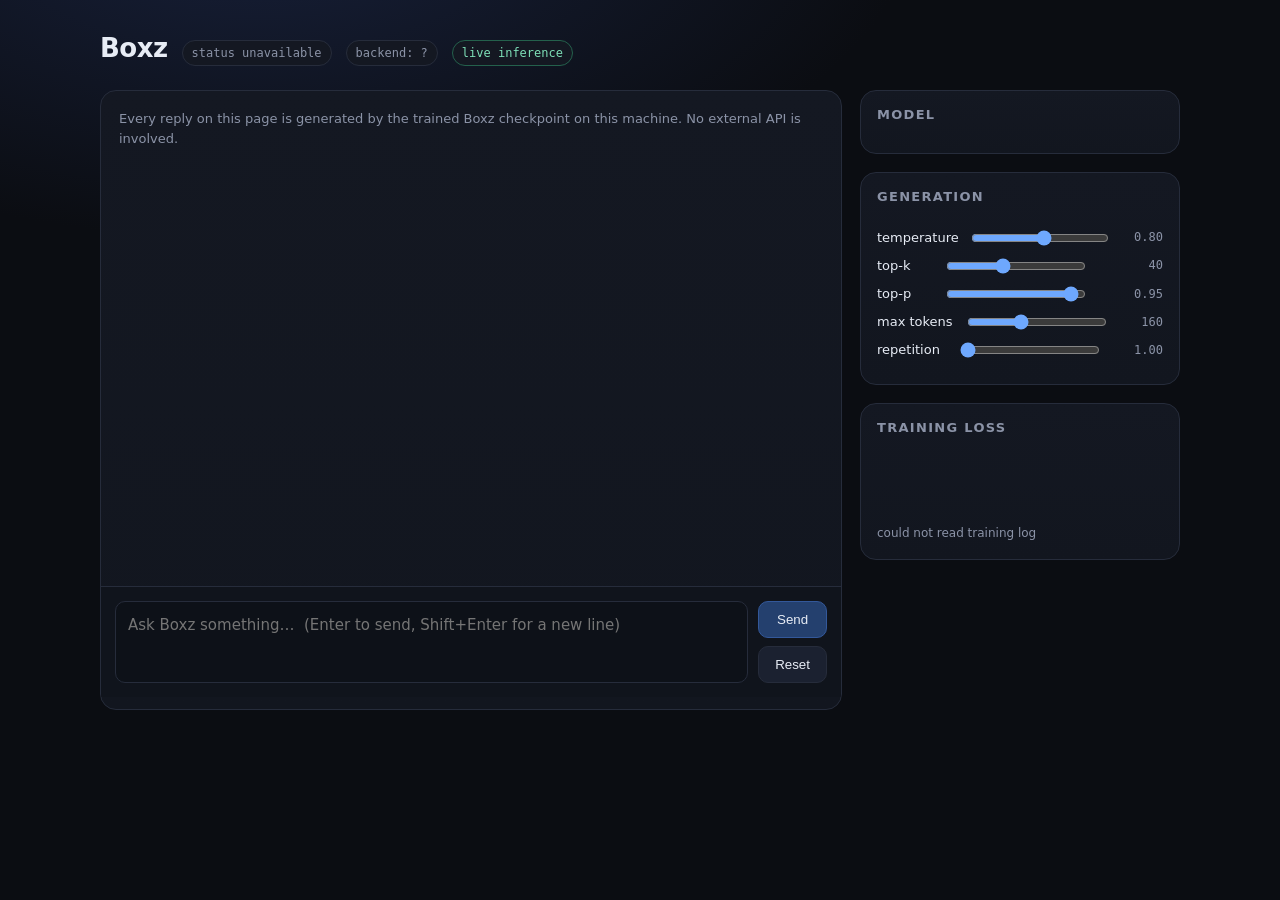
==== boxz/app/static/index.html @ c846e3bd "Boxz: from-scratch NumPy transformer LM — engine, tokenizer, training, inference, app Implements Pha" ====
<!doctype html>
<html lang="en">
<head>
<meta charset="utf-8" />
<meta name="viewport" content="width=device-width, initial-scale=1" />
<title>Boxz — from-scratch language model</title>
<style>
  :root {
    --bg: #0b0d12;
    --panel: #141822;
    --panel-2: #1b2130;
    --line: #262c3b;
    --text: #e7ecf5;
    --muted: #8b93a7;
    --accent: #6ea8fe;
    --accent-2: #7ee0b8;
    --danger: #ff8a8a;
    --mono: ui-monospace, SFMono-Regular, "SF Mono", Menlo, Consolas, monospace;
  }
  * { box-sizing: border-box; }
  body {
    margin: 0;
    background: radial-gradient(1200px 600px at 20% -10%, #17203a 0%, var(--bg) 55%);
    color: var(--text);
    font: 15px/1.55 ui-sans-serif, system-ui, -apple-system, "Segoe UI", sans-serif;
    min-height: 100vh;
  }
  .wrap { max-width: 1120px; margin: 0 auto; padding: 28px 20px 60px; }
  header { display: flex; align-items: baseline; gap: 14px; flex-wrap: wrap; margin-bottom: 22px; }
  h1 { font-size: 26px; margin: 0; letter-spacing: -0.02em; }
  .badge {
    font: 12px/1 var(--mono); padding: 6px 9px; border-radius: 999px;
    border: 1px solid var(--line); color: var(--muted); background: var(--panel);
  }
  .badge.live { color: var(--accent-2); border-color: #24614c; }
  .grid { display: grid; grid-template-columns: minmax(0, 1fr) 320px; gap: 18px; }
  @media (max-width: 900px) { .grid { grid-template-columns: 1fr; } }
  .card {
    background: linear-gradient(180deg, var(--panel), #12161f);
    border: 1px solid var(--line); border-radius: 16px;
  }
  .chat { display: flex; flex-direction: column; height: 620px; overflow: hidden; }
  .log { flex: 1; overflow-y: auto; padding: 18px; display: flex; flex-direction: column; gap: 14px; }
  .msg { max-width: 92%; white-space: pre-wrap; word-wrap: break-word; }
  .msg .who { font: 11px/1 var(--mono); letter-spacing: .08em; text-transform: uppercase; color: var(--muted); margin-bottom: 6px; }
  .msg .body { padding: 11px 14px; border-radius: 12px; border: 1px solid var(--line); }
  .user { align-self: flex-end; }
  .user .body { background: #1d2a44; border-color: #2b3d63; }
  .boxz .body { background: var(--panel-2); }
  .boxz .body code, .boxz .body pre { font-family: var(--mono); font-size: 13px; }
  .boxz .body pre { background: #0f131b; border: 1px solid var(--line); padding: 10px; border-radius: 8px; overflow-x: auto; }
  .sys { align-self: center; max-width: 100%; color: var(--muted); font-size: 13px; }
  .meta { font: 11px/1.4 var(--mono); color: var(--muted); margin-top: 6px; }
  form { display: flex; gap: 10px; padding: 14px; border-top: 1px solid var(--line); background: #10141c; }
  textarea {
    flex: 1; resize: none; min-height: 46px; max-height: 150px; padding: 12px;
    border-radius: 10px; border: 1px solid var(--line); background: #0d1118; color: var(--text);
    font: inherit;
  }
  textarea:focus { outline: none; border-color: var(--accent); }
  button {
    border: 1px solid var(--line); background: var(--panel-2); color: var(--text);
    padding: 10px 16px; border-radius: 10px; font: 600 14px/1 inherit; cursor: pointer;
  }
  button:hover { border-color: var(--accent); }
  button:disabled { opacity: .5; cursor: not-allowed; }
  button.primary { background: #24406e; border-color: #33589a; }
  .side { display: flex; flex-direction: column; gap: 18px; }
  .card h2 { font-size: 13px; text-transform: uppercase; letter-spacing: .1em; color: var(--muted); margin: 0; padding: 14px 16px 0; }
  .card .content { padding: 12px 16px 16px; }
  dl { margin: 0; display: grid; grid-template-columns: auto 1fr; gap: 6px 12px; }
  dt { color: var(--muted); font-size: 13px; }
  dd { margin: 0; font-family: var(--mono); font-size: 13px; text-align: right; word-break: break-all; }
  label.row { display: flex; align-items: center; justify-content: space-between; gap: 10px; margin: 8px 0; font-size: 13px; }
  input[type=range] { width: 140px; accent-color: var(--accent); }
  .val { font-family: var(--mono); font-size: 12px; color: var(--muted); min-width: 42px; text-align: right; }
  .spark { height: 74px; display: flex; align-items: flex-end; gap: 2px; }
  .spark div { flex: 1; background: linear-gradient(180deg, var(--accent), #2b4b86); border-radius: 2px 2px 0 0; min-height: 2px; }
  .err { color: var(--danger); font-size: 13px; padding: 0 16px 12px; }
  .hint { color: var(--muted); font-size: 12px; }
  .typing { display: inline-block; width: 8px; height: 15px; background: var(--accent); animation: blink 1s steps(2) infinite; vertical-align: -2px; }
  @keyframes blink { 50% { opacity: 0; } }
</style>
</head>
<body>
<div class="wrap">
  <header>
    <h1>Boxz</h1>
    <span class="badge" id="model-badge">loading…</span>
    <span class="badge" id="backend-badge">backend: ?</span>
    <span class="badge live" id="live-badge">live inference</span>
  </header>

  <div class="grid">
    <section class="card chat">
      <div class="log" id="log">
        <div class="msg sys">Every reply on this page is generated by the trained Boxz checkpoint on this machine. No external API is involved.</div>
      </div>
      <form id="form">
        <textarea id="input" placeholder="Ask Boxz something…  (Enter to send, Shift+Enter for a new line)" rows="2"></textarea>
        <div style="display:flex; flex-direction:column; gap:8px;">
          <button class="primary" id="send" type="submit">Send</button>
          <button id="reset" type="button">Reset</button>
        </div>
      </form>
      <div class="err" id="err"></div>
    </section>

    <aside class="side">
      <section class="card">
        <h2>Model</h2>
        <div class="content"><dl id="model-info"></dl></div>
      </section>
      <section class="card">
        <h2>Generation</h2>
        <div class="content">
          <label class="row">temperature <input type="range" id="temperature" min="0" max="1.5" step="0.05" value="0.8"><span class="val" id="temperature-v">0.80</span></label>
          <label class="row">top-k <input type="range" id="top_k" min="0" max="100" step="1" value="40"><span class="val" id="top_k-v">40</span></label>
          <label class="row">top-p <input type="range" id="top_p" min="0.1" max="1" step="0.01" value="0.95"><span class="val" id="top_p-v">0.95</span></label>
          <label class="row">max tokens <input type="range" id="max_new_tokens" min="16" max="400" step="8" value="160"><span class="val" id="max_new_tokens-v">160</span></label>
          <label class="row">repetition <input type="range" id="repetition_penalty" min="1" max="1.6" step="0.02" value="1"><span class="val" id="repetition_penalty-v">1.00</span></label>
        </div>
      </section>
      <section class="card">
        <h2>Training loss</h2>
        <div class="content">
          <div class="spark" id="spark"></div>
          <div class="hint" id="train-hint">reading training log…</div>
        </div>
      </section>
    </aside>
  </div>
</div>

<script>
const $ = (id) => document.getElementById(id);
const state = { busy: false };

function el(tag, cls, text) {
  const e = document.createElement(tag);
  if (cls) e.className = cls;
  if (text !== undefined) e.textContent = text;
  return e;
}

function addMessage(role, text, meta) {
  const wrap = el('div', 'msg ' + (role === 'user' ? 'user' : 'boxz'));
  wrap.appendChild(el('div', 'who', role === 'user' ? 'you' : 'boxz'));
  const body = el('div', 'body', text);
  // render fenced code blocks as <pre>
  if (text.includes('```') || /\n {4}|^\s{1,4}(def|function|const|let|class)/.test(text)) {
    body.textContent = '';
    const parts = text.split(/```/);
    parts.forEach((part, i) => {
      if (i % 2 === 1) {
        const pre = document.createElement('pre');
        pre.textContent = part.replace(/^[a-zA-Z]+\n/, '');
        body.appendChild(pre);
      } else if (part) {
        body.appendChild(document.createTextNode(part));
      }
    });
  }
  wrap.appendChild(body);
  if (meta) wrap.appendChild(el('div', 'meta', meta));
  $('log').appendChild(wrap);
  $('log').scrollTop = $('log').scrollHeight;
  return wrap;
}

async function loadStatus() {
  try {
    const s = await (await fetch('/api/status')).json();
    const m = s.model;
    $('model-badge').textContent = `${(m.parameters/1e6).toFixed(2)}M params · ${m.layers} layers · ctx ${m.context_length}`;
    $('backend-badge').textContent = `backend: ${s.backend.name} ${s.backend.version}`;
    const dl = $('model-info');
    dl.innerHTML = '';
    const rows = [
      ['checkpoint', s.checkpoint.split('/').slice(-2).join('/')],
      ['stage', s.train_state.stage || 'pretrain'],
      ['step', s.train_state.step ?? '—'],
      ['best val loss', s.train_state.best_val_loss ? Number(s.train_state.best_val_loss).toFixed(3) : '—'],
      ['d_model / heads', `${m.d_model} / ${m.heads}`],
      ['vocab', m.vocab_size],
      ['norm / act', `${m.norm} / ${m.activation}`],
    ];
    for (const [k, v] of rows) {
      dl.appendChild(el('dt', null, k));
      dl.appendChild(el('dd', null, String(v)));
    }
  } catch (e) {
    $('model-badge').textContent = 'status unavailable';
  }
}

async function loadMetrics() {
  try {
    const m = await (await fetch('/api/metrics')).json();
    if (!m.available) { $('train-hint').textContent = 'no training log found'; return; }
    const rows = m.rows.filter(r => r.train_loss !== undefined).slice(-60);
    const vals = rows.map(r => r.train_loss);
    const spark = $('spark');
    spark.innerHTML = '';
    if (!vals.length) { $('train-hint').textContent = 'log has no loss entries yet'; return; }
    const max = Math.max(...vals), min = Math.min(...vals);
    for (const v of vals) {
      const bar = document.createElement('div');
      const h = max === min ? 50 : 8 + 92 * (v - min) / (max - min);
      bar.style.height = h + '%';
      bar.style.opacity = (0.45 + 0.55 * (1 - (v - min) / (max - min || 1))).toFixed(2);
      bar.title = `loss ${v}`;
      spark.appendChild(bar);
    }
    const last = vals[vals.length - 1];
    const first = vals[0];
    $('train-hint').textContent = `loss ${first.toFixed(3)} → ${last.toFixed(3)} over ${m.rows.length} logged steps`;
  } catch (e) {
    $('train-hint').textContent = 'could not read training log';
  }
}

async function send(message) {
  if (state.busy || !message.trim()) return;
  state.busy = true;
  $('err').textContent = '';
  $('send').disabled = true;
  addMessage('user', message.trim());
  $('input').value = '';
  const pending = addMessage('boxz', '');
  pending.querySelector('.body').appendChild(el('span', 'typing'));
  try {
    const payload = {
      message: message.trim(),
      max_new_tokens: Number($('max_new_tokens').value),
      temperature: Number($('temperature').value),
      top_k: Number($('top_k').value),
      top_p: Number($('top_p').value),
      repetition_penalty: Number($('repetition_penalty').value),
    };
    const t0 = performance.now();
    const res = await fetch('/api/chat', {
      method: 'POST', headers: {'Content-Type': 'application/json'}, body: JSON.stringify(payload)
    });
    const data = await res.json();
    const wall = ((performance.now() - t0) / 1000).toFixed(2);
    pending.remove();
    if (data.error) {
      $('err').textContent = data.error;
    } else {
      addMessage('boxz', data.text || '(empty reply)', `${data.tokens_generated} tokens · ${data.tokens_per_second} tok/s · ${wall}s wall`);
    }
  } catch (e) {
    pending.remove();
    $('err').textContent = 'request failed: ' + e;
  } finally {
    state.busy = false;
    $('send').disabled = false;
    $('input').focus();
  }
}

// -- wiring ------------------------------------------------------------
$('form').addEventListener('submit', (e) => { e.preventDefault(); send($('input').value); });
$('input').addEventListener('keydown', (e) => {
  if (e.key === 'Enter' && !e.shiftKey) { e.preventDefault(); send($('input').value); }
});
$('reset').addEventListener('click', async () => {
  await fetch('/api/reset', { method: 'POST' });
  $('log').innerHTML = '<div class="msg sys">Conversation cleared.</div>';
});
for (const id of ['temperature', 'top_k', 'top_p', 'max_new_tokens', 'repetition_penalty']) {
  const input = $(id), out = $(id + '-v');
  const fmt = () => {
    const v = Number(input.value);
    out.textContent = (id === 'top_k' || id === 'max_new_tokens') ? String(v) : v.toFixed(2);
  };
  input.addEventListener('input', fmt); fmt();
}
loadStatus(); loadMetrics();
setInterval(loadMetrics, 20000);
</script>
</body>
</html>
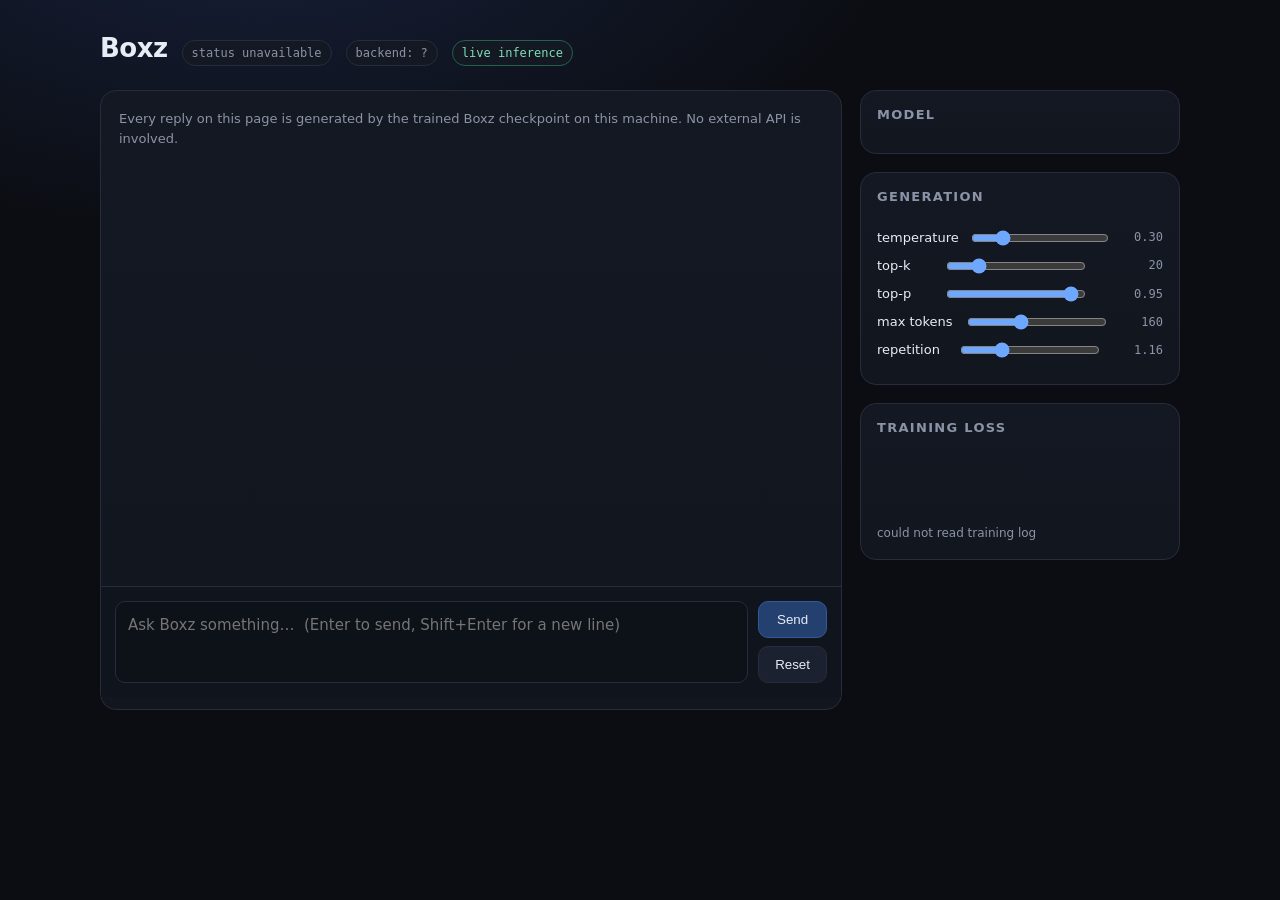
==== commit 4aa9fee0: "Use sampling defaults that suit a small model (temp 0.3, rep 1.15) Measured side by side on the trai" ====
--- a/boxz/app/static/index.html
+++ b/boxz/app/static/index.html
@@ -114,11 +114,11 @@
       <section class="card">
         <h2>Generation</h2>
         <div class="content">
-          <label class="row">temperature <input type="range" id="temperature" min="0" max="1.5" step="0.05" value="0.8"><span class="val" id="temperature-v">0.80</span></label>
-          <label class="row">top-k <input type="range" id="top_k" min="0" max="100" step="1" value="40"><span class="val" id="top_k-v">40</span></label>
+          <label class="row">temperature <input type="range" id="temperature" min="0" max="1.5" step="0.05" value="0.3"><span class="val" id="temperature-v">0.30</span></label>
+          <label class="row">top-k <input type="range" id="top_k" min="0" max="100" step="1" value="20"><span class="val" id="top_k-v">40</span></label>
           <label class="row">top-p <input type="range" id="top_p" min="0.1" max="1" step="0.01" value="0.95"><span class="val" id="top_p-v">0.95</span></label>
           <label class="row">max tokens <input type="range" id="max_new_tokens" min="16" max="400" step="8" value="160"><span class="val" id="max_new_tokens-v">160</span></label>
-          <label class="row">repetition <input type="range" id="repetition_penalty" min="1" max="1.6" step="0.02" value="1"><span class="val" id="repetition_penalty-v">1.00</span></label>
+          <label class="row">repetition <input type="range" id="repetition_penalty" min="1" max="1.6" step="0.02" value="1.15"><span class="val" id="repetition_penalty-v">1.15</span></label>
         </div>
       </section>
       <section class="card">
@@ -238,17 +238,41 @@
       top_p: Number($('top_p').value),
       repetition_penalty: Number($('repetition_penalty').value),
     };
+    const body = pending.querySelector('.body');
+    const q = new URLSearchParams({
+      message: payload.message,
+      max_new_tokens: String(payload.max_new_tokens),
+      temperature: String(payload.temperature),
+      top_k: String(payload.top_k),
+      top_p: String(payload.top_p),
+      repetition_penalty: String(payload.repetition_penalty),
+    });
+    // Stream server-sent events so the first words appear immediately.  Every
+    // chunk is the cumulative reply, so we simply replace the text each time.
     const t0 = performance.now();
-    const res = await fetch('/api/chat', {
-      method: 'POST', headers: {'Content-Type': 'application/json'}, body: JSON.stringify(payload)
+    let tokens = 0;
+    let text = '';
+    await new Promise((resolve, reject) => {
+      const src = new EventSource('/api/stream?' + q.toString());
+      src.onmessage = (ev) => {
+        if (ev.data === '[DONE]') { src.close(); resolve(); return; }
+        let msg;
+        try { msg = JSON.parse(ev.data); } catch { return; }
+        if (msg.error) { src.close(); reject(new Error(msg.error)); return; }
+        tokens++;
+        text = msg.text;
+        body.textContent = text;
+        $('log').scrollTop = $('log').scrollHeight;
+      };
+      src.onerror = () => { src.close(); resolve(); };
     });
-    const data = await res.json();
     const wall = ((performance.now() - t0) / 1000).toFixed(2);
     pending.remove();
-    if (data.error) {
-      $('err').textContent = data.error;
+    if (!text.trim()) {
+      $('err').textContent = 'the model produced an empty reply';
     } else {
-      addMessage('boxz', data.text || '(empty reply)', `${data.tokens_generated} tokens · ${data.tokens_per_second} tok/s · ${wall}s wall`);
+      const tps = (tokens / Math.max(0.001, Number(wall))).toFixed(1);
+      addMessage('boxz', text, `${tokens} chunks · ${tps} chunk/s · ${wall}s wall`);
     }
   } catch (e) {
     pending.remove();
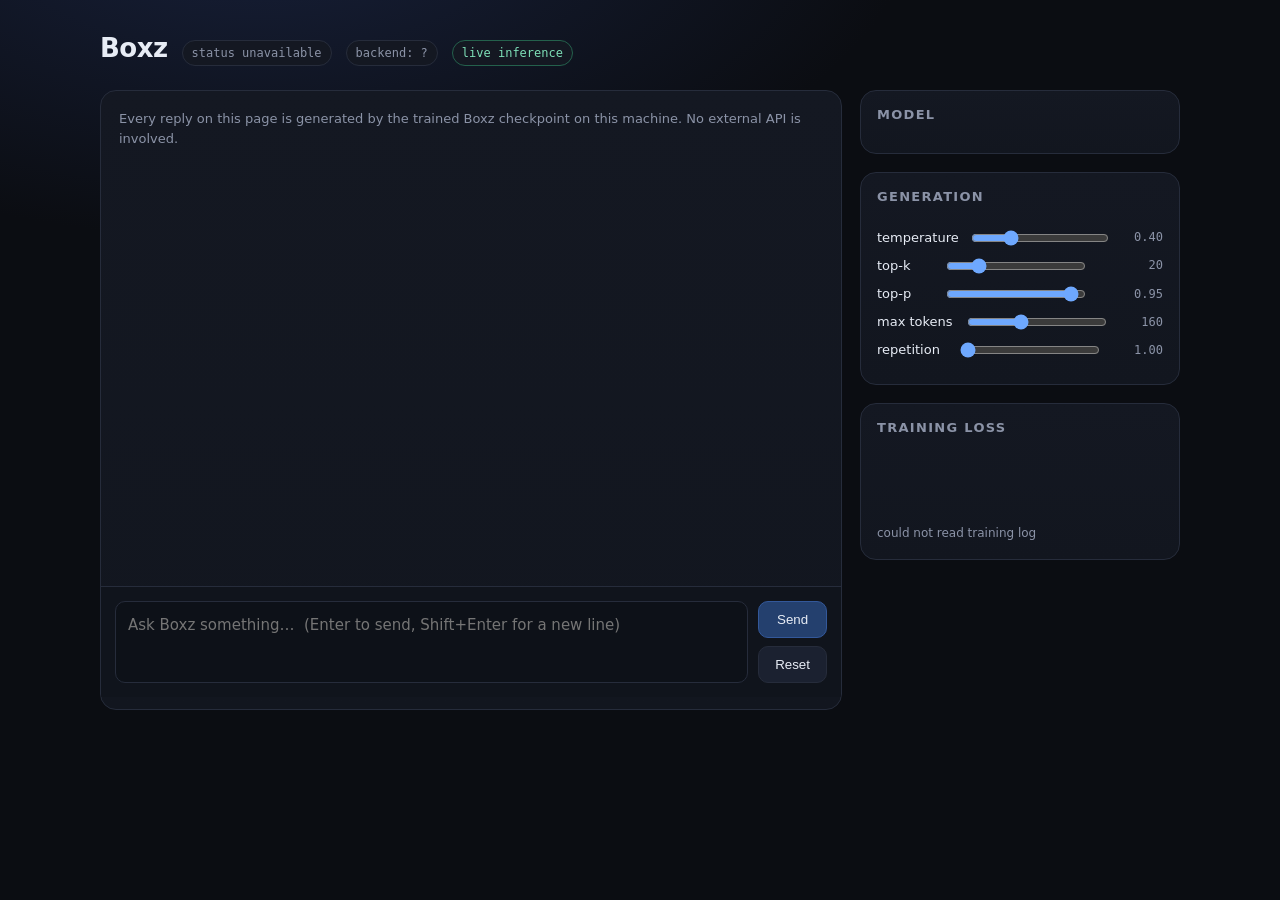
==== commit 8e153cbc: "Scale to 5.3M params, fix the SFT metric, and correct decoding defaults Three further defects, each " ====
--- a/boxz/app/static/index.html
+++ b/boxz/app/static/index.html
@@ -114,11 +114,11 @@
       <section class="card">
         <h2>Generation</h2>
         <div class="content">
-          <label class="row">temperature <input type="range" id="temperature" min="0" max="1.5" step="0.05" value="0.3"><span class="val" id="temperature-v">0.30</span></label>
+          <label class="row">temperature <input type="range" id="temperature" min="0" max="1.5" step="0.05" value="0.4"><span class="val" id="temperature-v">0.40</span></label>
           <label class="row">top-k <input type="range" id="top_k" min="0" max="100" step="1" value="20"><span class="val" id="top_k-v">40</span></label>
           <label class="row">top-p <input type="range" id="top_p" min="0.1" max="1" step="0.01" value="0.95"><span class="val" id="top_p-v">0.95</span></label>
           <label class="row">max tokens <input type="range" id="max_new_tokens" min="16" max="400" step="8" value="160"><span class="val" id="max_new_tokens-v">160</span></label>
-          <label class="row">repetition <input type="range" id="repetition_penalty" min="1" max="1.6" step="0.02" value="1.15"><span class="val" id="repetition_penalty-v">1.15</span></label>
+          <label class="row">repetition <input type="range" id="repetition_penalty" min="1" max="1.6" step="0.02" value="1.00"><span class="val" id="repetition_penalty-v">1.00</span></label>
         </div>
       </section>
       <section class="card">
